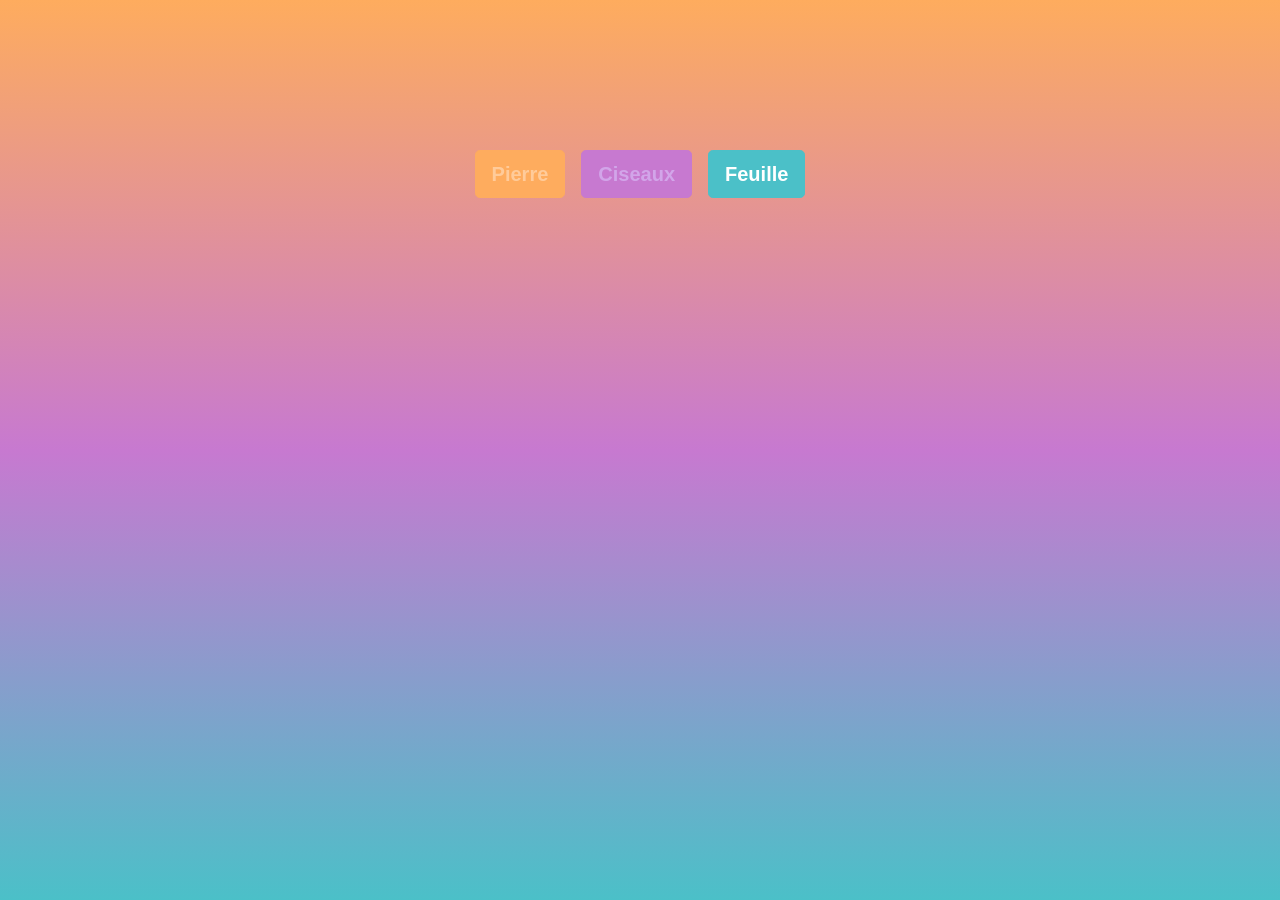
==== index.html @ fe87f21e "first commit" ====
<!DOCTYPE html>
<html lang="fr">

<head>
    <meta charset="UTF-8">
    <meta name="viewport" content="width=device-width, initial-scale=1.0">
    <link rel="stylesheet" href="https://cdn.jsdelivr.net/npm/bootstrap@4.5.3/dist/css/bootstrap.min.css" integrity="sha384-TX8t27EcRE3e/ihU7zmQxVncDAy5uIKz4rEkgIXeMed4M0jlfIDPvg6uqKI2xXr2" crossorigin="anonymous">
    <link rel="stylesheet" href="style.css" type="text/css">
    <title>Shi fu mi</title>
</head>

<body>
    <div class="container h-100 w-100">
        <div class="row justify-content-center">
            <button class="btn btn-lg orange mr-3 shadow-none">Pierre</button>
            <button class="btn btn-lg pink mr-3 shadow-none">Ciseaux</button>
            <button class="btn btn-lg green shadow-none">Feuille</button>
        </div>
        <div id="resultat" class="d-flex justify-content-center mt-5"></div>
    </div>
</body>

<script>

var buttons = document.querySelectorAll("button");
// const resultat = document.querySelector(".resultat");

for (let i = 0; i < buttons.length; i++) {
  buttons[i].addEventListener('click', function() {
    var joueur = buttons[i].innerHTML;
    var robot = buttons[Math.floor(Math.random() * buttons.length)].innerHTML;
    let resultat = "";
    // resultat.innerHTML = joueur + "       " + robot;
    if (joueur===robot) {
      resultat = "Egalité";
    }
    else if ((joueur === "Pierre" && robot === "Ciseaux") || (joueur === "Ciseaux" && robot === "Feuille") || (joueur === "Feuille") && (robot === "Pierre")) {
      resultat = "Gagné";
    }
    else {
      resultat = "Perdu";
    }
  document.getElementById("resultat").innerHTML = `
  Joueur : ${joueur} </br>
  Robot : ${robot} <br/>
  Résultat : ${resultat}
`  ;
    
  });
  
  
}

</script>
</html>
---- style.css ----
body{
    background: linear-gradient(180deg, #feac5e 0%, #c779d0, #4bc0c8 100%);
    background-repeat: no-repeat;
    height:100vh
    
}

.orange{

    background: #feac5e;
    border-color: #feac5e;
    color: #ffcb9a;
    font-weight: bold;
    margin-top: 150px;
}

.orange:hover {

    background: #ffcb9a;
    border-color: #ffcb9a;
    color: #feac5e;
    font-weight: bold;
}

.pink{
    background: #c779d0;
    border-color:  #c779d0;
    color:#d2a5e9;
    font-weight: bold;    
    margin-top: 150px;
}

.pink:hover {

    background:#d5b1e7;
    border-color:#d2a5e9;
    color:  #c779d0;
    font-weight: bold;  
}

.green{

    background:  #4bc0c8;
    border-color: #4bc0c8;
    color: white;
    font-weight: bold;
    margin-top: 150px;
}

.green:hover {

    background:#f64f59;
    border-color: #f64f59;
    color:  #12c2e9;
    font-weight: bold;
}
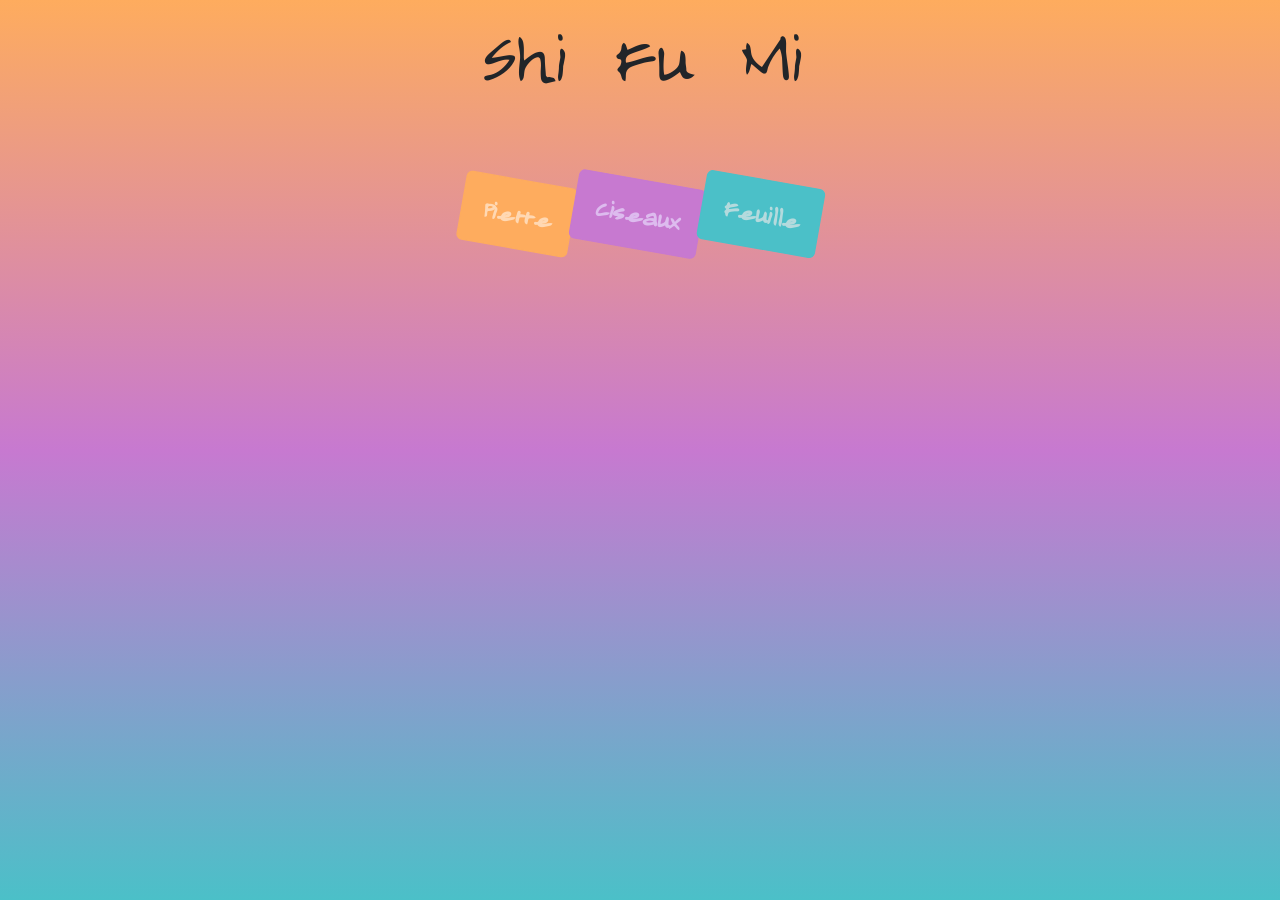
==== commit 30048bfb: "update css" ====
--- a/index.html
+++ b/index.html
@@ -5,15 +5,20 @@
     <meta charset="UTF-8">
     <meta name="viewport" content="width=device-width, initial-scale=1.0">
     <link rel="stylesheet" href="https://cdn.jsdelivr.net/npm/bootstrap@4.5.3/dist/css/bootstrap.min.css" integrity="sha384-TX8t27EcRE3e/ihU7zmQxVncDAy5uIKz4rEkgIXeMed4M0jlfIDPvg6uqKI2xXr2" crossorigin="anonymous">
+    <link rel="preconnect" href="https://fonts.gstatic.com">
+    <link href="https://fonts.googleapis.com/css2?family=Long+Cang&display=swap" rel="stylesheet">
+    <link rel="preconnect" href="https://fonts.gstatic.com">
+    <link href="https://fonts.googleapis.com/css2?family=Liu+Jian+Mao+Cao&display=swap" rel="stylesheet">
     <link rel="stylesheet" href="style.css" type="text/css">
     <title>Shi fu mi</title>
 </head>
 
 <body>
-    <div class="container h-100 w-100">
+    <div class="container">
+      <h1 class="d-flex justify-content-center">Shi Fu Mi</h1>
         <div class="row justify-content-center">
-            <button class="btn btn-lg orange mr-3 shadow-none">Pierre</button>
-            <button class="btn btn-lg pink mr-3 shadow-none">Ciseaux</button>
+            <button class="btn btn-lg orange mr-4 shadow-none">Pierre</button>
+            <button class="btn btn-lg pink mr-4 shadow-none">Ciseaux</button>
             <button class="btn btn-lg green shadow-none">Feuille</button>
         </div>
         <div id="resultat" class="d-flex justify-content-center mt-5"></div>
@@ -32,10 +37,10 @@
     let resultat = "";
     // resultat.innerHTML = joueur + "       " + robot;
     if (joueur===robot) {
-      resultat = "Egalité";
+      resultat = "Egalite";
     }
     else if ((joueur === "Pierre" && robot === "Ciseaux") || (joueur === "Ciseaux" && robot === "Feuille") || (joueur === "Feuille") && (robot === "Pierre")) {
-      resultat = "Gagné";
+      resultat = "Gagne";
     }
     else {
       resultat = "Perdu";
@@ -43,7 +48,7 @@
   document.getElementById("resultat").innerHTML = `
   Joueur : ${joueur} </br>
   Robot : ${robot} <br/>
-  Résultat : ${resultat}
+  Resultat : ${resultat}
 `  ;
     
   });
--- a/style.css
+++ b/style.css
@@ -1,23 +1,33 @@
 body{
     background: linear-gradient(180deg, #feac5e 0%, #c779d0, #4bc0c8 100%);
     background-repeat: no-repeat;
-    height:100vh
+    height:100vh !important;
+    /* overflow: hidden; */
+    font-family: 'Long Cang', cursive;
+    
+}
+h1{
+    
+    font-size: 10vh;
     
 }
 
+button{
+    font-size: 25px !important;
+}
 .orange{
 
     background: #feac5e;
     border-color: #feac5e;
-    color: #ffcb9a;
+    color: #ffd8b3;
     font-weight: bold;
-    margin-top: 150px;
+    margin-top: 70px;
 }
 
 .orange:hover {
 
-    background: #ffcb9a;
-    border-color: #ffcb9a;
+    background: #ffd8b3;
+    border-color: #ffd8b3;
     color: #feac5e;
     font-weight: bold;
 }
@@ -25,15 +35,15 @@
 .pink{
     background: #c779d0;
     border-color:  #c779d0;
-    color:#d2a5e9;
+    color: #ddbbee;
     font-weight: bold;    
-    margin-top: 150px;
+    margin-top: 70px;
 }
 
 .pink:hover {
 
-    background:#d5b1e7;
-    border-color:#d2a5e9;
+    background:#ddbbee;
+    border-color: #ddbbee;
     color:  #c779d0;
     font-weight: bold;  
 }
@@ -42,15 +52,27 @@
 
     background:  #4bc0c8;
     border-color: #4bc0c8;
-    color: white;
+    color: #b4dadd;
     font-weight: bold;
-    margin-top: 150px;
+    margin-top: 70px;
 }
 
 .green:hover {
 
-    background:#f64f59;
-    border-color: #f64f59;
-    color:  #12c2e9;
+    background:#b4dadd;
+    border-color:#b4dadd;
+    color:  #4bc0c8;
     font-weight: bold;
+}
+
+/* Rotation et dézoome */
+.green, .pink, .orange {
+	-webkit-transform: rotate(10deg) scale(1.25);
+	transform: rotate(10deg) scale(1.25);
+	-webkit-transition: .3s ease-in-out;
+	transition: .3s ease-in-out;
+}
+.green:hover,.pink:hover,.orange:hover{
+	-webkit-transform: rotate(0) scale(1);
+	transform: rotate(0) scale(1);
 }
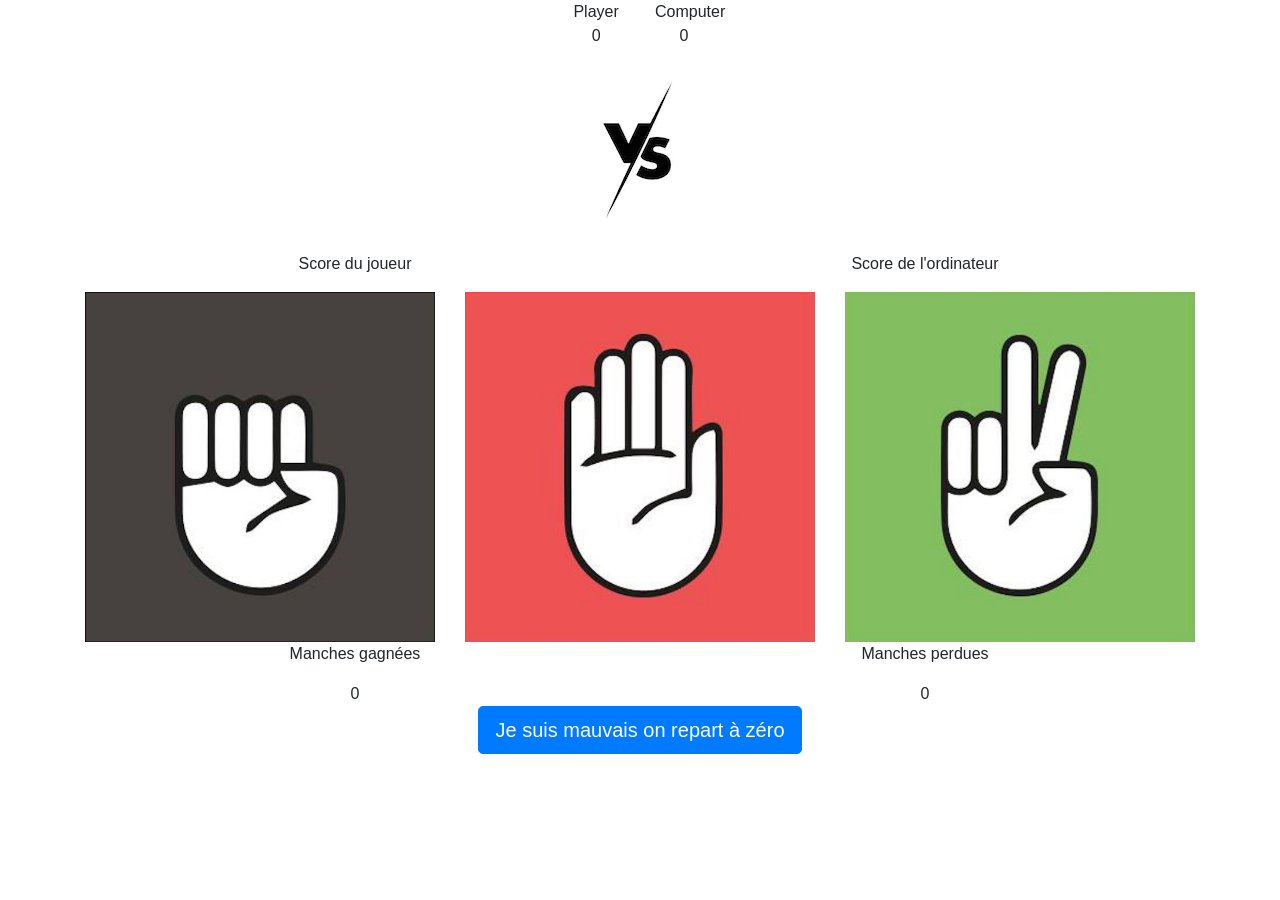
==== commit 7a988b13: "finition" ====
--- a/index.html
+++ b/index.html
@@ -4,58 +4,338 @@
 <head>
     <meta charset="UTF-8">
     <meta name="viewport" content="width=device-width, initial-scale=1.0">
-    <link rel="stylesheet" href="https://cdn.jsdelivr.net/npm/bootstrap@4.5.3/dist/css/bootstrap.min.css" integrity="sha384-TX8t27EcRE3e/ihU7zmQxVncDAy5uIKz4rEkgIXeMed4M0jlfIDPvg6uqKI2xXr2" crossorigin="anonymous">
-    <link rel="preconnect" href="https://fonts.gstatic.com">
-    <link href="https://fonts.googleapis.com/css2?family=Long+Cang&display=swap" rel="stylesheet">
-    <link rel="preconnect" href="https://fonts.gstatic.com">
-    <link href="https://fonts.googleapis.com/css2?family=Liu+Jian+Mao+Cao&display=swap" rel="stylesheet">
-    <link rel="stylesheet" href="style.css" type="text/css">
-    <title>Shi fu mi</title>
+    <title>Shifumi - Pierre / Feuille / Ciseau</title>
+    <link rel="stylesheet" href="https://stackpath.bootstrapcdn.com/bootstrap/4.4.1/css/bootstrap.min.css"
+        integrity="sha384-Vkoo8x4CGsO3+Hhxv8T/Q5PaXtkKtu6ug5TOeNV6gBiFeWPGFN9MuhOf23Q9Ifjh" crossorigin="anonymous">
 </head>
 
 <body>
-    <div class="container">
-      <h1 class="d-flex justify-content-center">Shi Fu Mi</h1>
-        <div class="row justify-content-center">
-            <button class="btn btn-lg orange mr-4 shadow-none">Pierre</button>
-            <button class="btn btn-lg pink mr-4 shadow-none">Ciseaux</button>
-            <button class="btn btn-lg green shadow-none">Feuille</button>
-        </div>
-        <div id="resultat" class="d-flex justify-content-center mt-5"></div>
-    </div>
-</body>
-
-<script>
-
-var buttons = document.querySelectorAll("button");
-// const resultat = document.querySelector(".resultat");
-
-for (let i = 0; i < buttons.length; i++) {
-  buttons[i].addEventListener('click', function() {
-    var joueur = buttons[i].innerHTML;
-    var robot = buttons[Math.floor(Math.random() * buttons.length)].innerHTML;
-    let resultat = "";
-    // resultat.innerHTML = joueur + "       " + robot;
-    if (joueur===robot) {
-      resultat = "Egalite";
-    }
-    else if ((joueur === "Pierre" && robot === "Ciseaux") || (joueur === "Ciseaux" && robot === "Feuille") || (joueur === "Feuille") && (robot === "Pierre")) {
-      resultat = "Gagne";
-    }
-    else {
-      resultat = "Perdu";
-    }
-  document.getElementById("resultat").innerHTML = `
-  Joueur : ${joueur} </br>
-  Robot : ${robot} <br/>
-  Resultat : ${resultat}
-`  ;
-    
-  });
+
+    <style>
+
+        #fatality{
+            height:100vh; width:100vw; display: flex; align-items: center; justify-content: center;
+        }
+
+        #img-c{
+            transform: scaleX(-1);
+        }
+
+        .hidden {
+            opacity: 1;
+            transition-duration: 0.5s;
+            position: relative;
+           
+        }
+
+        .resultat{
+            overflow: hidden;
+        }
+      
+
+
+        .showleft {
+
+  animation: fleft 1s ease-in-out;
   
   
 }
 
-</script>
-</html>
- +@keyframes toptobottom {
+  0% { top: -110%; }
+  50% { top: 0; }
+}
+
+
+@keyframes fleft {
+  0% { right: 110%; opacity:1 }
+  40% { right: 0;opacity:1 }
+}
+
+.showright {
+
+animation: fright 1s ease-in-out;
+}
+@keyframes fright {
+0% { left: 110%; }
+40% { left: 0; }
+}
+    </style>
+
+
+    <div id="fatality" style="display:none"></div>
+
+    <div class="jeu container">
+        <div class="d-flex justify-content-center text-center">
+            <div class="row">
+                <div class="col-6">Player
+                    <div id="user-score">0</div>
+                </div>
+                <div class="col-6">Computer
+                    <div id="computer-score">0</div>
+                </div>
+            </div>
+        </div>
+
+        <div class="resultat">
+            <div class="row justify-content-center text-center">
+                <div class="col-4 hidden" id="img-p"></div>
+                <div class="col-4 " id="img-vs"><img src='./img/vs.png' class='img-fluid' /></div>
+                <div class="col-4 hidden" id="img-c"></div>
+                <div class="col-12" id="resultatdugame"></div>
+            </div>
+
+        </div>
+        <div class="row">
+
+            <div class="text-center col-6 col-lg-6">
+                <p>Score du joueur</p>
+                <div id="user-score"></div>
+            </div>
+            <div class="text-center col-6 col-lg-6">
+                <p>Score de l'ordinateur</p>
+                <div id="computer-score"></div>
+            </div>
+        </div>
+        <div class="row justify-content-center">
+            <div class="choix text-center col-4 col-lg-4" id="p">
+                <img src="./img/pierre.png" class="img-fluid" alt="">
+            </div>
+            <div class="choix text-center col-4 col-lg-4" id="f">
+                <img src="./img/feuille.png" class="img-fluid" alt="">
+            </div>
+            <div class="choix text-center col-4 col-lg-4" id="c">
+                <img src="./img/ciseaux.png" class="img-fluid" alt="">
+            </div>
+        </div>
+        <div class="row">
+
+            <div class="text-center col-6 col-lg-6">
+                <p>Manches gagnées</p>
+                <div id="manchewin"></div>
+            </div>
+            <div class="text-center col-6 col-lg-6">
+                <p>Manches perdues</p>
+                <div id="manchelose"></div>
+            </div>
+
+            <div class="text-center col-12">
+                <button type="button" class="btn btn-primary btn-lg" id="reset">Je suis mauvais on repart à
+                    zéro</button>
+            </div>
+
+        </div>
+    </div>
+    <script>
+        let imgp = document.getElementById('img-p')
+        let imgvs = document.getElementById('img-vs')
+        let imgc = document.getElementById('img-c')
+        let resultatdugame = document.getElementById('resultatdugame')
+        let fatality = document.getElementById('fatality')
+        
+
+        //définition du score initial du joueur
+        let joueur_score = 0;
+        //définition du score initial de l'ordinateur
+        let computer_score = 0;
+
+        var winner = localStorage.getItem('WIN'); // win vaut
+        var loser = localStorage.getItem('LOSE');
+
+        let manches_gagnees
+        let manches_perdues
+
+        let manchewin = document.getElementById('manchewin');
+        let manchelose = document.getElementById('manchelose');
+
+        let reset = document.getElementById('reset');
+        reset.addEventListener("click", function () {
+            localStorage.clear();
+            window.location.reload();
+        })
+
+
+
+
+        if (winner == null) {
+            manches_gagnees = 0
+            manchewin.innerHTML = 0
+        } else {
+            manches_gagnees = winner
+            manchewin.innerHTML = manches_gagnees
+        }
+
+
+        if (loser == null) {
+            manches_perdues = 0
+            manchelose.innerHTML = 0
+        } else {
+            manches_perdues = loser
+            manchelose.innerHTML = manches_perdues
+        }
+
+
+
+
+
+
+
+
+
+        let userScore = document.getElementById('user-score')
+        let computerScore = document.getElementById('computer-score')
+        const pierre = document.getElementById('p');
+        const feuille = document.getElementById('f');
+        const ciseaux = document.getElementById('c');
+        const choix = {
+            "p": "<img src='./img/pierre.png' class='img-fluid'/>",
+            "f": "<img src='./img/feuille.png' class='img-fluid'/>",
+            "c": "<img src='./img/ciseaux.png' class='img-fluid'/>"
+        };
+        const resultat = document.querySelector('.resultat > p');
+
+        function reload(){
+            window.location.reload();
+        }
+
+
+        function finDuGameZbla() {
+
+            if (joueur_score == 3) {
+                manches_gagnees++;
+                localStorage.setItem('WIN', manches_gagnees);
+                fatality.style.display="block";
+                fatality.innerHTML="<p>Gagné!</p>"
+                fatality.style.background='#ff9900'
+                fatality.style.position='absolute'
+                fatality.style.zIndex="2"
+                setTimeout(reload,2000)
+              
+
+            }
+            if (computer_score == 3) {
+                manches_perdues++;
+                localStorage.setItem('LOSE', manches_perdues);
+                fatality.style.display="block";
+                fatality.innerHTML="<p>Perdu!</p>"
+                fatality.style.background='#ff0000'
+                fatality.style.position='absolute'
+                fatality.style.zIndex="2"
+                setTimeout(reload,2000) 
+
+            }
+        }
+
+        function choixOrdinateur() {
+            let choix = ["p", "f", "c"];
+            const randomNumber = Math.floor(Math.random() * 3);
+            return choix[randomNumber];
+        }
+
+
+        function win(user, computer) {
+            imgp.innerHTML = "";
+            joueur_score++;
+            userScore.innerHTML = joueur_score;
+            imgp.innerHTML = `${choix[user]}`;
+            imgvs.innerHTML = "<img src='./img/vs.png' class='img-fluid' />";
+            imgc.innerHTML = `${choix[computer]}`;
+            resultatdugame.innerHTML = "GAGNE";
+
+
+
+
+
+        }
+
+        function lose(user, computer) {
+            computer_score++;
+            computerScore.innerHTML = computer_score;
+            imgp.innerHTML = `${choix[user]}`;
+            imgvs.innerHTML = "<img src='./img/vs.png' class='img-fluid' />";
+            imgc.innerHTML = `${choix[computer]}`;
+            resultatdugame.innerHTML = "PERDU";
+
+        }
+
+        function par(user, computer) {
+            imgp.innerHTML = `${choix[user]}`;
+            imgvs.innerHTML = "<img src='./img/vs.png' class='img-fluid' />";
+            imgc.innerHTML = `${choix[computer]}`;
+            resultatdugame.innerHTML = "EGALITE";
+
+        }
+
+        function game(user) {
+
+            const computer = choixOrdinateur(); // choix de l'utilisateur P/F/C => Ordi : P/F/C
+            switch (user + computer) {
+                case "pc":
+                case "fp":
+                case "cf":
+                    win(user,
+                        computer
+                    ) // On imagigne que le joueur a choisi ciseaux et l'ordi feuille du coup on passe a la fonction win les paramètres suivant C et F -> win(c,f)
+                    break;
+                case "cp":
+                case "pf":
+                case "fc":
+                    lose(user, computer);
+                    break;
+                case "pp":
+                case "ff":
+                case "cc":
+                    par(user, computer);
+                    break;
+            }
+            finDuGameZbla();
+        }
+
+
+        function hideItem(){
+            imgp.classList.remove("showleft");
+            imgc.classList.remove("showright");
+        }
+
+        function startanimation() {
+         
+            imgp.classList.add("showleft");
+            imgc.classList.add("showright");
+            setTimeout(hideItem,500)
+
+        }
+
+
+
+        function disparition() {
+            imgp.classList.remove('show')
+        }
+
+        function main() {
+            pierre.addEventListener('click', function () {
+                game("p");
+                startanimation();
+                
+
+            });
+
+            feuille.addEventListener('click', function () {
+                game("f");
+                startanimation();
+
+            });
+
+            ciseaux.addEventListener('click', function () {
+                game("c");
+                startanimation();
+
+            });
+        }
+
+        main();
+    </script>
+
+
+</body>
+
+</html>
